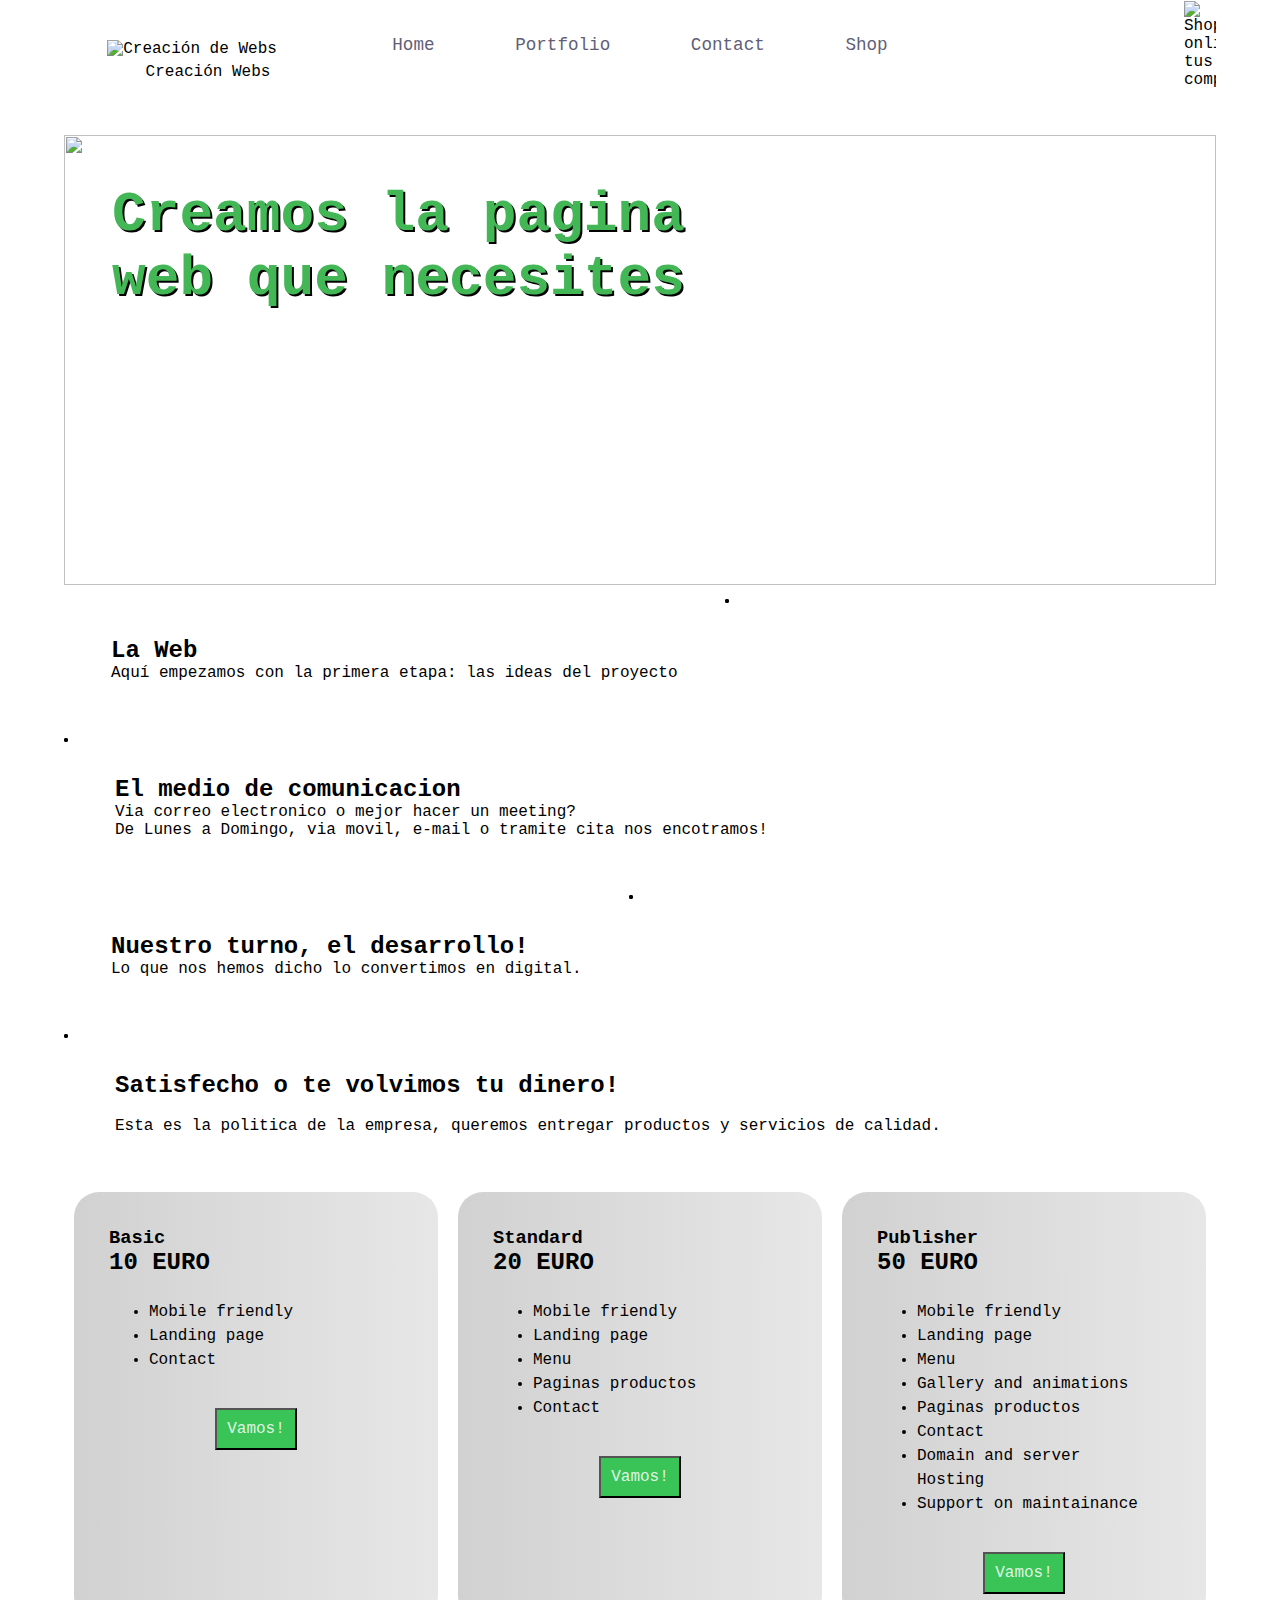
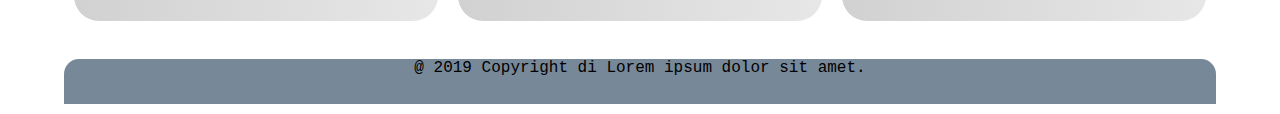
==== index.html @ f25e2d9d "con APP per menu mobile" ====
<!DOCTYPE html>
<html lang="en">
<head>
    <meta charset="UTF-8">
    <meta name="viewport" content="width=device-width, initial-scale=1.0">
    <meta http-equiv="X-UA-Compatible" content="ie=edge">
    <link rel="stylesheet" href="./newstyle.css">
    <link href="https://fonts.googleapis.com/css?family=Roboto+Mono&display=swap">
    <title>WebsCreate - Webs para empresas</title>
</head>
<body>
<header>
    <div class="logo-container">
        <img src="./img/personal/logo.svg" alt="Creación de Webs">
        <h4 class='logo'>Creación Webs</h4>
    </div>
    <nav>
        <ul class="nav-links">
            <li><a class="nav-link" href="#">Home</a></li>
            <li><a class="nav-link" href="#">Portfolio</a></li>
            <li><a class="nav-link" href="#">Contact</a></li>
            <li><a class="nav-link" href="#">Shop</a></li>
        </ul>
    </nav>

    <div class="cart">
        <p id="mobile-menu">|||</p>
        <img id='cart' style="width:2em" src="./img/personal/cart copia.svg" alt="Shop online, tus compras"></div>
</header>

<main>
    <section class="first-section">
        <div class="copertina">
            <div class="text">
                <h3>Creamos la pagina web que necesites</h3>
            </div>
            <img class="team" src="img/team.jpg" alt="">
        </div>
    </section>
    <section class="section">
        <div class="row">
            <div class="descr">
                <h2>La Web</h2>
                <p>Aquí empezamos con la primera etapa: las ideas del proyecto</p> 
            </div>
            <div class="img">
                <img src="./img/sketches.jpg" alt="">
            </div>
        </div>
    </section>
    <section class="section">
            <div class="row">
                <div class="img">
                    <img src="./img/meeting.jpg" alt="">
                </div>
                <div class="descr">
                    <h2>El medio de comunicacion</h2>
                    <p>Via correo electronico o mejor hacer un meeting?
                        <br>De Lunes a Domingo, via movil, e-mail o tramite cita nos encotramos!  
                    </p> 
                </div>
            </div>
    </section>
    <section class="section">
            <div class="row">
                <div class="descr">
                    <h2>Nuestro turno, el desarrollo!</h2>
                    <p>Lo que nos hemos dicho lo convertimos en digital.
                        <br>
                    </p> 
                </div>
                <div class="img img-right">
                        <img src="./img/code.jpg" class="img-right" alt="">
                    </div>
            </div>
    </section>
    <section class="section">
            <div class="row">
               
                <div class="img">
                        <img src="./img/stats.jpg" alt="">
                    </div>
                    <div class="descr">
                            <h2>Satisfecho o te volvimos tu dinero!</h2>
                            <p><br>Esta es la politica de la empresa, queremos entregar productos y servicios de calidad.
                                
                            </p> 
                        </div>
            </div>
    </section>
    <section class="prices">
        <div class="row">
            <div class="col">
                <div class="price-label">
                    <h3>Basic</h3>
                    <h2>10 EURO</h2>
                </div>    
                <div class="features">
                    <ul>
                        <li>Mobile friendly</li>
                        <li>Landing page</li>
                        <li>Contact</li>
                    </ul>
            </div>
                <div class="cta">
                    <button class="order-btn">Vamos!</button>
                </div>
            </div>
            <div class="col">
                    <div class="price-label">
                        <h3>Standard</h3>
                        <h2>20 EURO</h2>
                    </div>
                    <div class="features">
                        <ul>
                            <li>Mobile friendly</li>
                            <li>Landing page</li>
                            <li>Menu</li>
                            <li>Paginas productos</li>                   
                            <li>Contact</li>
                        </ul>
                    </div> 
                    <div class="cta">
                        <button class="order-btn">Vamos!</button>
                    </div>
            </div>
            <div class="col">
                    <div class="price-label">
                        <h3>Publisher</h3>
                        <h2>50 EURO</h2>
                    </div>
                    <div class="features">
                        <ul>
                            <li>Mobile friendly</li>
                            <li>Landing page</li>
                            <li>Menu</li>
                            <li>Gallery and animations</li>
                            <li>Paginas productos</li>                   
                            <li>Contact</li>
                            <li>Domain and server Hosting</li>
                            <li>Support on maintainance</li>
                        </ul>
                    </div>
                <div class="cta">
                    <button class="order-btn">Vamos!</button>
                </div>
            </div>

        </div>
    </section>

</main>

<footer>
    <div>@ 2019 Copyright di Lorem ipsum dolor sit amet.</div>   
</footer>

<script src="./app.js"></script>
</body>
</html>
---- newstyle.css ----
*{
    box-sizing: border-box;
    padding:0;
    margin:0;
    font-family: 'Roboto Mono', monospace;

}

footer{
    background: lightslategray;
    width:90vw;
    margin:auto;
    height:5vh;
    text-align: center;
    border-radius: 15px 15px 0 0;
}

header{
    display:flex;
    width:90%;
    height:10vh;
    margin:auto;
    align-items: center;
    margin-bottom: 5vh;
    
}

header img, .cart img{
    width:70%;
}

.logo-container, 
.nav-links,
.cart
{
    display:flex;
}

.logo-container{
    flex:1;
    flex-direction: column;
    margin-top:15px;
    align-items: center;
    margin-top:35px;

}
.logo{
    margin:5px;
    font-weight: 400;
}

nav {
    flex: 2;
}
.cart{
    flex:1;
    justify-content: flex-end;
}

.nav-links{
    list-style: none;
    justify-content: space-around;
}

.nav-link{
    text-decoration: none;
    color:#5f5f79;
    font-size:1.1em;
}

section{
    display: flex;
}

.copertina{
    margin:10px;
    margin:auto;
}

.copertina img{
    width:90vw;
    height: 50vh;
    object-fit: cover;
}

.text{
    position: absolute;
    margin:1em;
    text-shadow: 2px 2px black;
    color:rgb(67, 182, 86);
    font-size:3em;
    width:50%;
    overflow: hidden;
}

.team{
    object-fit: cover;
    object-position: 0 60%;
}

.section {
    width:90%;
    display: flex;
    margin:auto;
    justify-items: center;

}

.row{
    display:flex;
    flex:1;
    width:100%;
}

.descr {
margin:15px;
padding:2em;
}

.img img{
    width:30vw;
    border-radius: 20px; 
    border:2px dashed black; 
    margin:5%;  
    }

.img img:hover{
    animation: animfig 2s ease-in-out;
}

.prices{
    width:90%;
    margin:auto;

}

.col{
    display:flex;
    flex-direction: column;
    flex:1;
    background: linear-gradient(to right, rgb(209, 209, 209), rgb(231, 231, 231));
    border-radius: 25px;
    padding:35px;
    height:90%;
    margin:10px;
}

.prices ul {
 /* list-style: none; */
 font-weight: 500;
 line-height: 1.5em;
 padding:1.5em 1em 1em 2.5em;
 /* margin-bottom:1.5em; */
}


.order-btn{
    padding:10px;
    margin:20px;
    font-weight: 500;
    font-size: medium;
    background: rgb(58, 196, 88);
    color:#ffffffda;
}

.cta{
    align-self: center;
}

.order-btn:hover{
    cursor: pointer;
}

.hide {
    display:none!important;
}
 #mobile-menu{
     display: none;
 }

/* MOBILE FRIENDLY */
 @media screen and (max-width:700px){
    #mobile-menu {
        z-index: 2;
        display: block;
    }

    .rotated{
        transform: rotate(90deg);
        transition: transform 1s;
    }

    #cart{
        display:none;
    }

    .nav-links{
        flex-direction: column;
        display:block;
        color:black;
        background:white;
        border:1px solid grey;
        border-right:none;
        line-height: 2.5em;
        padding:10%;
        position:fixed;
        right:0;
        top:0;
        min-width:30vw;
    }


     */
    footer{
            position:fixed;
            bottom:0;
            width:100%;
            font-size:0.7em;
    }

    header{
        margin-top:10px;
    }

    .logo-container{
        margin:0;
    }

    .text{
         font-size:1.5em;
     }
     .logo{
         display:none;
     }
     .nav-links{
         font-size:0.8em;
         margin-top: 10px;
     }
    
    .row{
        flex-direction: column;
        align-items: center;

    }
    .col{
        min-width:70vw;
    }
    .col:last-child{
        margin-bottom:100px;
    }

    .img img{
         width:50vw;
         flex-direction: center;
    }

    .img:nth-child(1){
        order: 1;
    }

    
} /* END OF MOBILE FRIENDLY */

/* EFFECTS */

 @keyframes animfig {
     0%{
        transform: rotate(-3deg);
     }
     50%{
         transform: rotate(3deg);
     }
 }

 @keyframes menuRotation {
     
    
    
    
 }
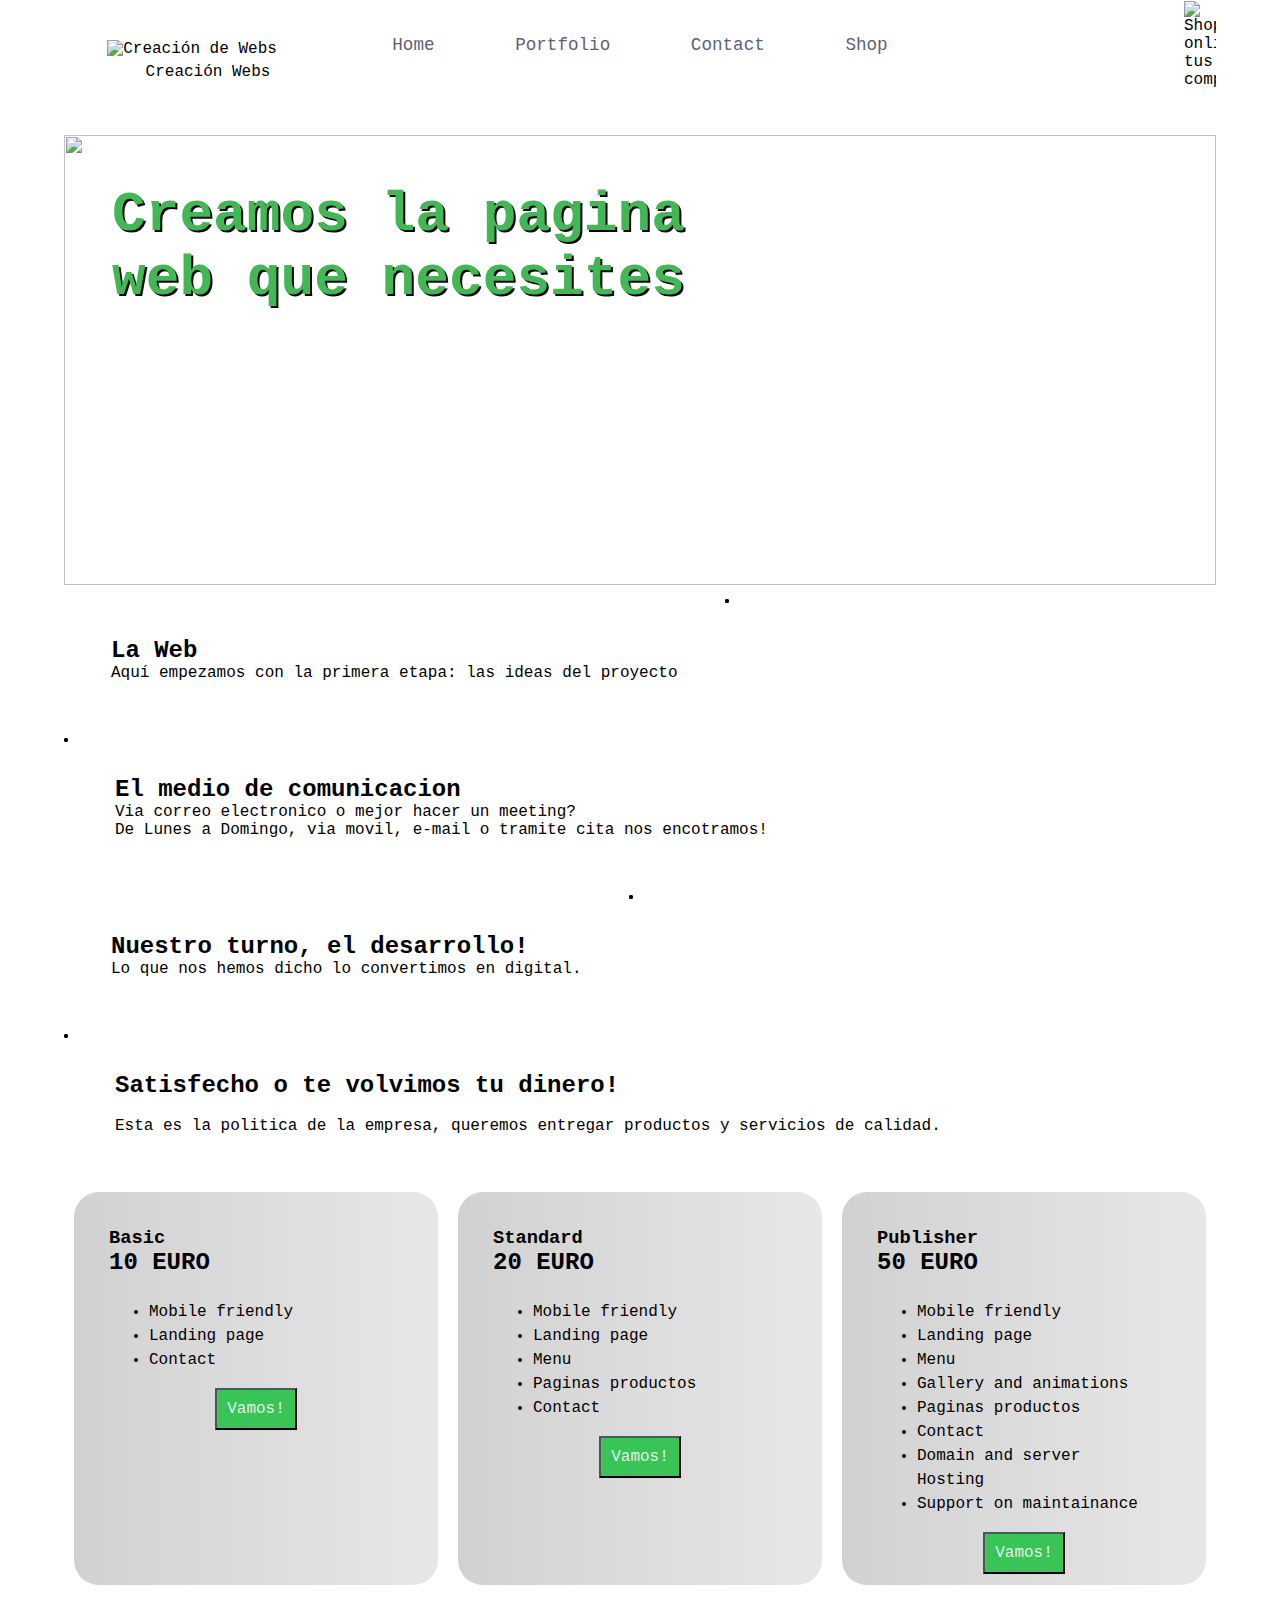
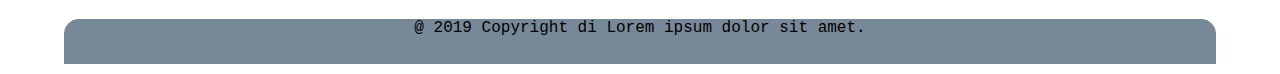
==== commit 7d59c310: "mobile friendly final" ====
--- a/index.html
+++ b/index.html
@@ -15,7 +15,7 @@
         <h4 class='logo'>Creación Webs</h4>
     </div>
     <nav>
-        <ul class="nav-links">
+        <ul id='menu' class="nav-links">
             <li><a class="nav-link" href="#">Home</a></li>
             <li><a class="nav-link" href="#">Portfolio</a></li>
             <li><a class="nav-link" href="#">Contact</a></li>
@@ -23,8 +23,16 @@
         </ul>
     </nav>
 
+            <ul id='menu-mobile' class="nav-links">
+                <li><a class="nav-link" href="#">Home</a></li>
+                <li><a class="nav-link" href="#">Portfolio</a></li>
+                <li><a class="nav-link" href="#">Contact</a></li>
+                <li><a class="nav-link" href="#">Shop</a></li>
+            </ul>
+     
+
     <div class="cart">
-        <p id="mobile-menu">|||</p>
+        <p id="mobile-icon">|||</p>
         <img id='cart' style="width:2em" src="./img/personal/cart copia.svg" alt="Shop online, tus compras"></div>
 </header>
 
--- a/newstyle.css
+++ b/newstyle.css
@@ -10,7 +10,7 @@
     background: lightslategray;
     width:90vw;
     margin:auto;
-    height:5vh;
+    min-height:5vh;
     text-align: center;
     border-radius: 15px 15px 0 0;
 }
@@ -36,6 +36,7 @@
     display:flex;
 }
 
+
 .logo-container{
     flex:1;
     flex-direction: column;
@@ -57,7 +58,7 @@
     justify-content: flex-end;
 }
 
-.nav-links{
+#menu{
     list-style: none;
     justify-content: space-around;
 }
@@ -156,7 +157,7 @@
 
 .order-btn{
     padding:10px;
-    margin:20px;
+    /* margin:20px; */
     font-weight: 500;
     font-size: medium;
     background: rgb(58, 196, 88);
@@ -173,16 +174,32 @@
 
 .hide {
     display:none!important;
-}
- #mobile-menu{
+    
+}
+ #mobile-icon{
      display: none;
  }
 
+/* RESET NAVBAR FOR DESKTOP */
+@media (min-width:700px){
+    #menu-mobile{
+        display:none!important;
+    }
+}
 /* MOBILE FRIENDLY */
  @media screen and (max-width:700px){
-    #mobile-menu {
-        z-index: 2;
+  
+    #mobile-icon {
+        z-index: 3;
         display: block;
+        position:fixed;
+        top:15px;
+        background: white;
+        padding:10px 5px;
+        border-radius: 5px;
+        border:1px solid black;
+        cursor:pointer;
+    
     }
 
     .rotated{
@@ -193,24 +210,31 @@
     #cart{
         display:none;
     }
-
-    .nav-links{
+    #menu {
+        display: none;
+    }
+    #menu-mobile{
         flex-direction: column;
         display:block;
-        color:black;
-        background:white;
+        background:rgba(234, 234, 234, 0.9);
         border:1px solid grey;
         border-right:none;
         line-height: 2.5em;
-        padding:10%;
+        padding:15% 10% 10% 10%;
         position:fixed;
         right:0;
-        top:0;
+        top:-5px;
         min-width:30vw;
-    }
-
-
-     */
+        z-index: 3;
+        font-weight: 800;
+        margin-top: 10px;
+        list-style: none;
+    }
+    #menu-mobile a:hover{
+        text-decoration-line: underline;
+        
+
+    }
     footer{
             position:fixed;
             bottom:0;
@@ -229,14 +253,11 @@
     .text{
          font-size:1.5em;
      }
+
      .logo{
          display:none;
      }
-     .nav-links{
-         font-size:0.8em;
-         margin-top: 10px;
-     }
-    
+   
     .row{
         flex-direction: column;
         align-items: center;
@@ -247,6 +268,7 @@
     }
     .col:last-child{
         margin-bottom:100px;
+        
     }
 
     .img img{
@@ -270,11 +292,4 @@
      50%{
          transform: rotate(3deg);
      }
- }
-
- @keyframes menuRotation {
-     
-    
-    
-    
  }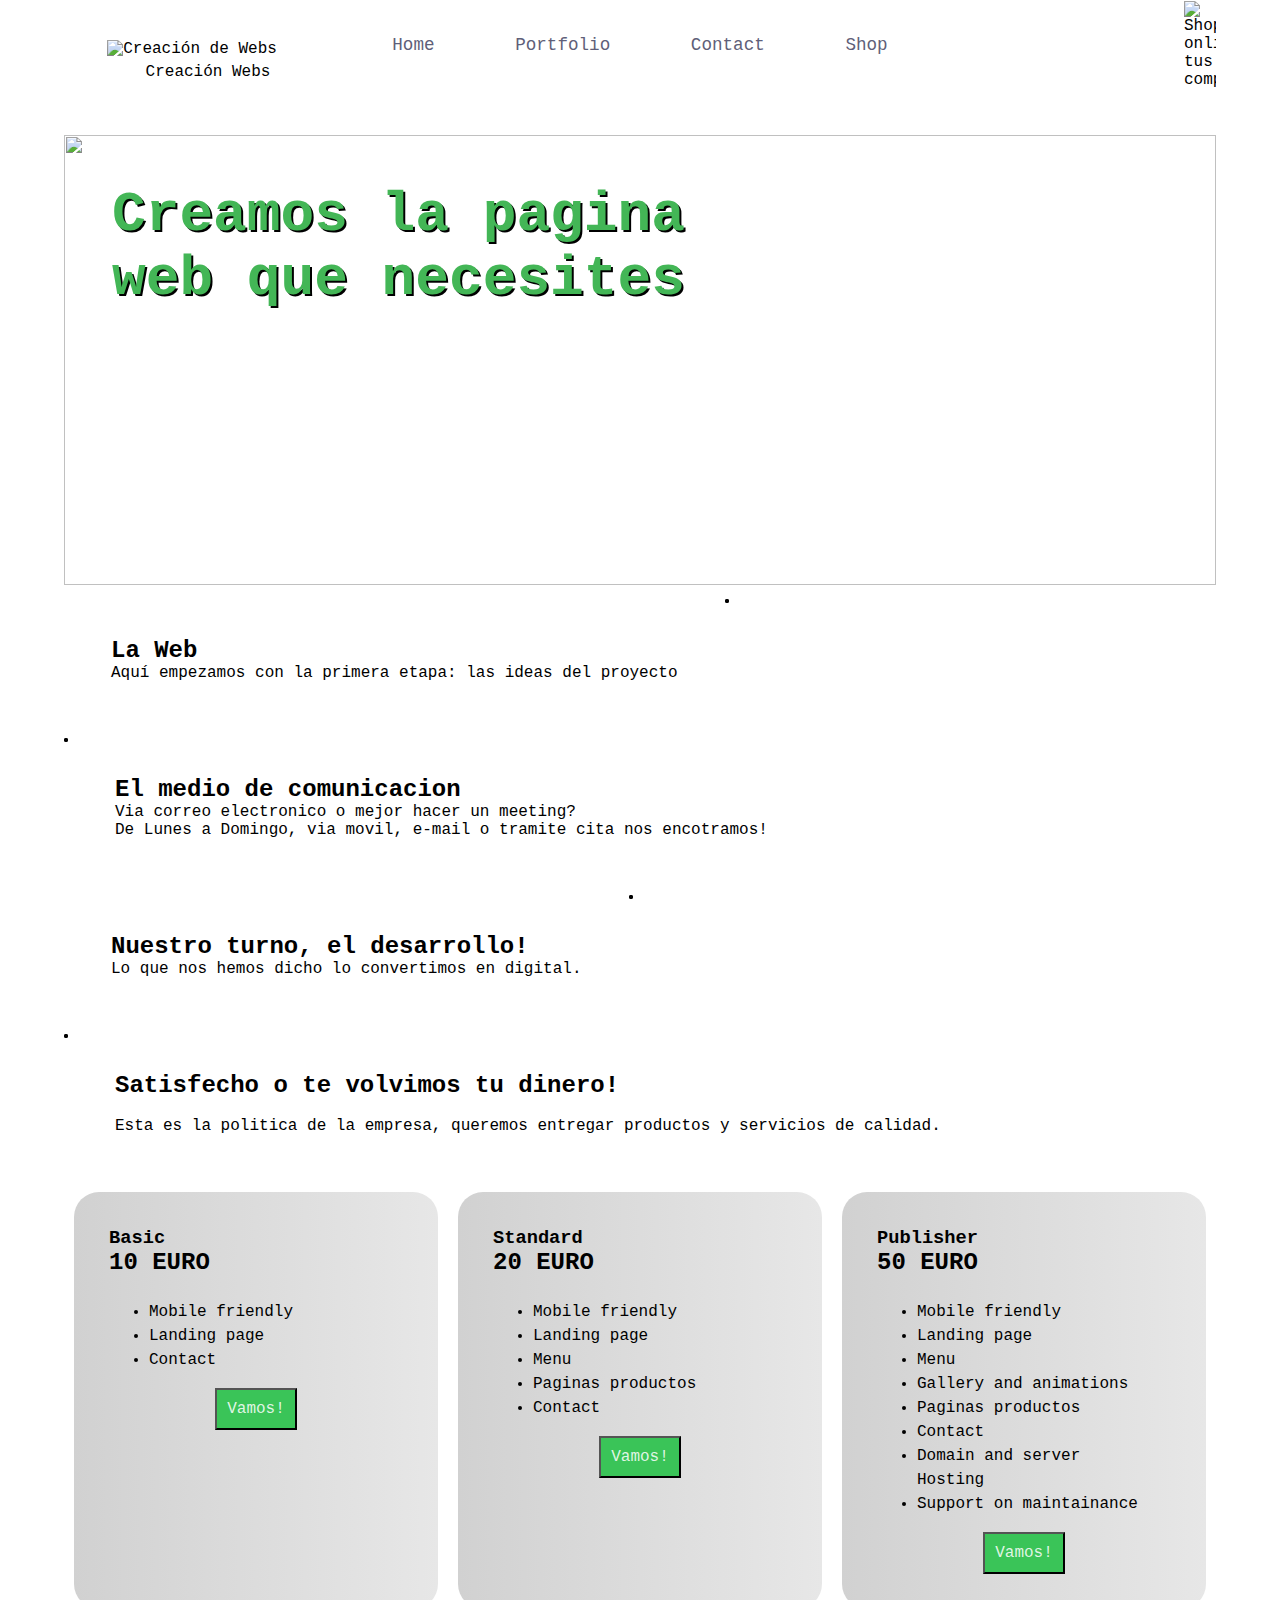
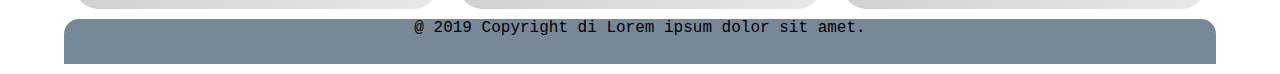
==== commit e69ea1e7: "min-height last col" ====
--- a/index.html
+++ b/index.html
@@ -23,7 +23,7 @@
         </ul>
     </nav>
 
-            <ul id='menu-mobile' class="nav-links">
+            <ul id='menu-mobile' class="nav-links hide">
                 <li><a class="nav-link" href="#">Home</a></li>
                 <li><a class="nav-link" href="#">Portfolio</a></li>
                 <li><a class="nav-link" href="#">Contact</a></li>
--- a/newstyle.css
+++ b/newstyle.css
@@ -142,7 +142,7 @@
     background: linear-gradient(to right, rgb(209, 209, 209), rgb(231, 231, 231));
     border-radius: 25px;
     padding:35px;
-    height:90%;
+    min-height:90%;
     margin:10px;
 }
 
@@ -189,7 +189,7 @@
 /* MOBILE FRIENDLY */
  @media screen and (max-width:700px){
   
-    #mobile-icon {
+    #mobile-icon{
         z-index: 3;
         display: block;
         position:fixed;
@@ -265,6 +265,7 @@
     }
     .col{
         min-width:70vw;
+
     }
     .col:last-child{
         margin-bottom:100px;
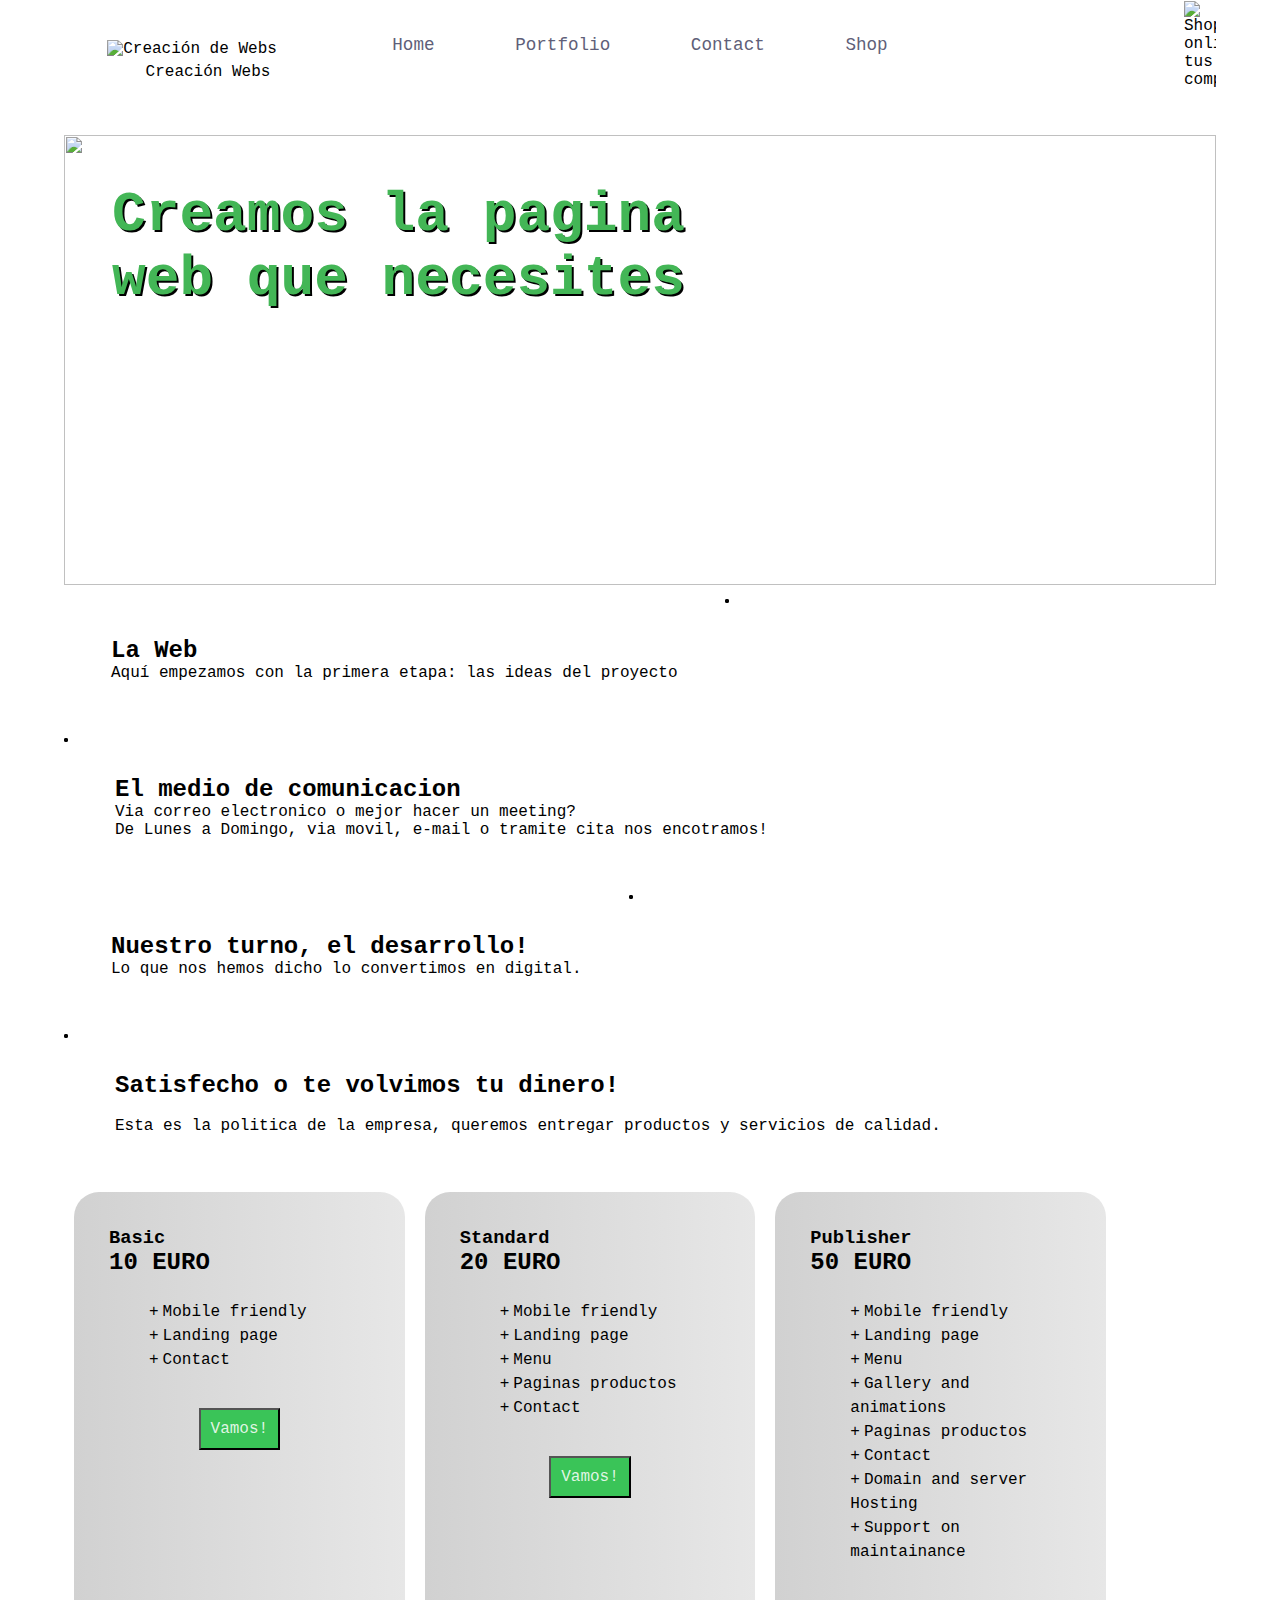
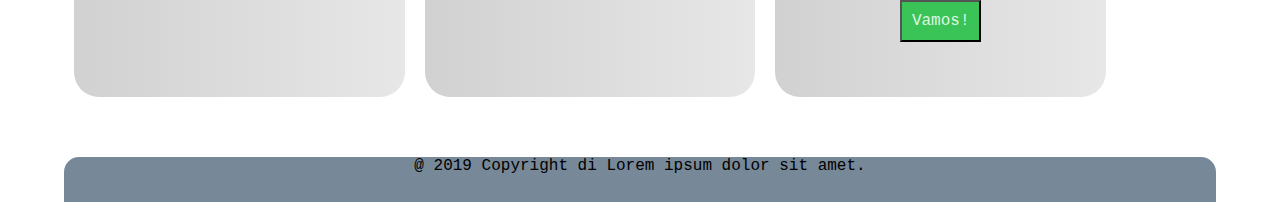
==== commit 26c92e1b: "favicon" ====
--- a/index.html
+++ b/index.html
@@ -7,6 +7,8 @@
     <link rel="stylesheet" href="./newstyle.css">
     <link href="https://fonts.googleapis.com/css?family=Roboto+Mono&display=swap">
     <title>WebsCreate - Webs para empresas</title>
+    <link rel="icon" href="./img/favicon.ico" sizes="16x16">
+
 </head>
 <body>
 <header>
@@ -23,7 +25,7 @@
         </ul>
     </nav>
 
-            <ul id='menu-mobile' class="nav-links hide">
+            <ul id='menu-mobile' class="nav-links">
                 <li><a class="nav-link" href="#">Home</a></li>
                 <li><a class="nav-link" href="#">Portfolio</a></li>
                 <li><a class="nav-link" href="#">Contact</a></li>
@@ -144,7 +146,7 @@
                             <li>Menu</li>
                             <li>Gallery and animations</li>
                             <li>Paginas productos</li>                   
-                            <li>Contact</li>
+                            <li>Contact</li>     
                             <li>Domain and server Hosting</li>
                             <li>Support on maintainance</li>
                         </ul>
@@ -153,10 +155,12 @@
                     <button class="order-btn">Vamos!</button>
                 </div>
             </div>
-
+            <div class="clearer"></div>
         </div>
+        
     </section>
-
+    <div class="clearer"></div>
+   
 </main>
 
 <footer>
--- a/newstyle.css
+++ b/newstyle.css
@@ -36,6 +36,10 @@
     display:flex;
 }
 
+.clearer{
+    background:transparent;
+    margin:50px;
+}
 
 .logo-container{
     flex:1;
@@ -142,22 +146,25 @@
     background: linear-gradient(to right, rgb(209, 209, 209), rgb(231, 231, 231));
     border-radius: 25px;
     padding:35px;
-    min-height:90%;
     margin:10px;
 }
 
 .prices ul {
- /* list-style: none; */
+  list-style: none;
  font-weight: 500;
  line-height: 1.5em;
  padding:1.5em 1em 1em 2.5em;
  /* margin-bottom:1.5em; */
 }
 
+.prices li:before {
+    content: "+";
+    margin-right: 4px;
+}
 
 .order-btn{
     padding:10px;
-    /* margin:20px; */
+     margin:20px;
     font-weight: 500;
     font-size: medium;
     background: rgb(58, 196, 88);
@@ -254,7 +261,7 @@
          font-size:1.5em;
      }
 
-     .logo{
+    .logo{
          display:none;
      }
    
@@ -264,12 +271,12 @@
 
     }
     .col{
-        min-width:70vw;
-
+     min-width:90vw; 
+        
     }
     .col:last-child{
         margin-bottom:100px;
-        
+
     }
 
     .img img{
@@ -283,6 +290,11 @@
 
     
 } /* END OF MOBILE FRIENDLY */
+
+/* @media (max-width:568px){
+    
+} */
+
 
 /* EFFECTS */
 
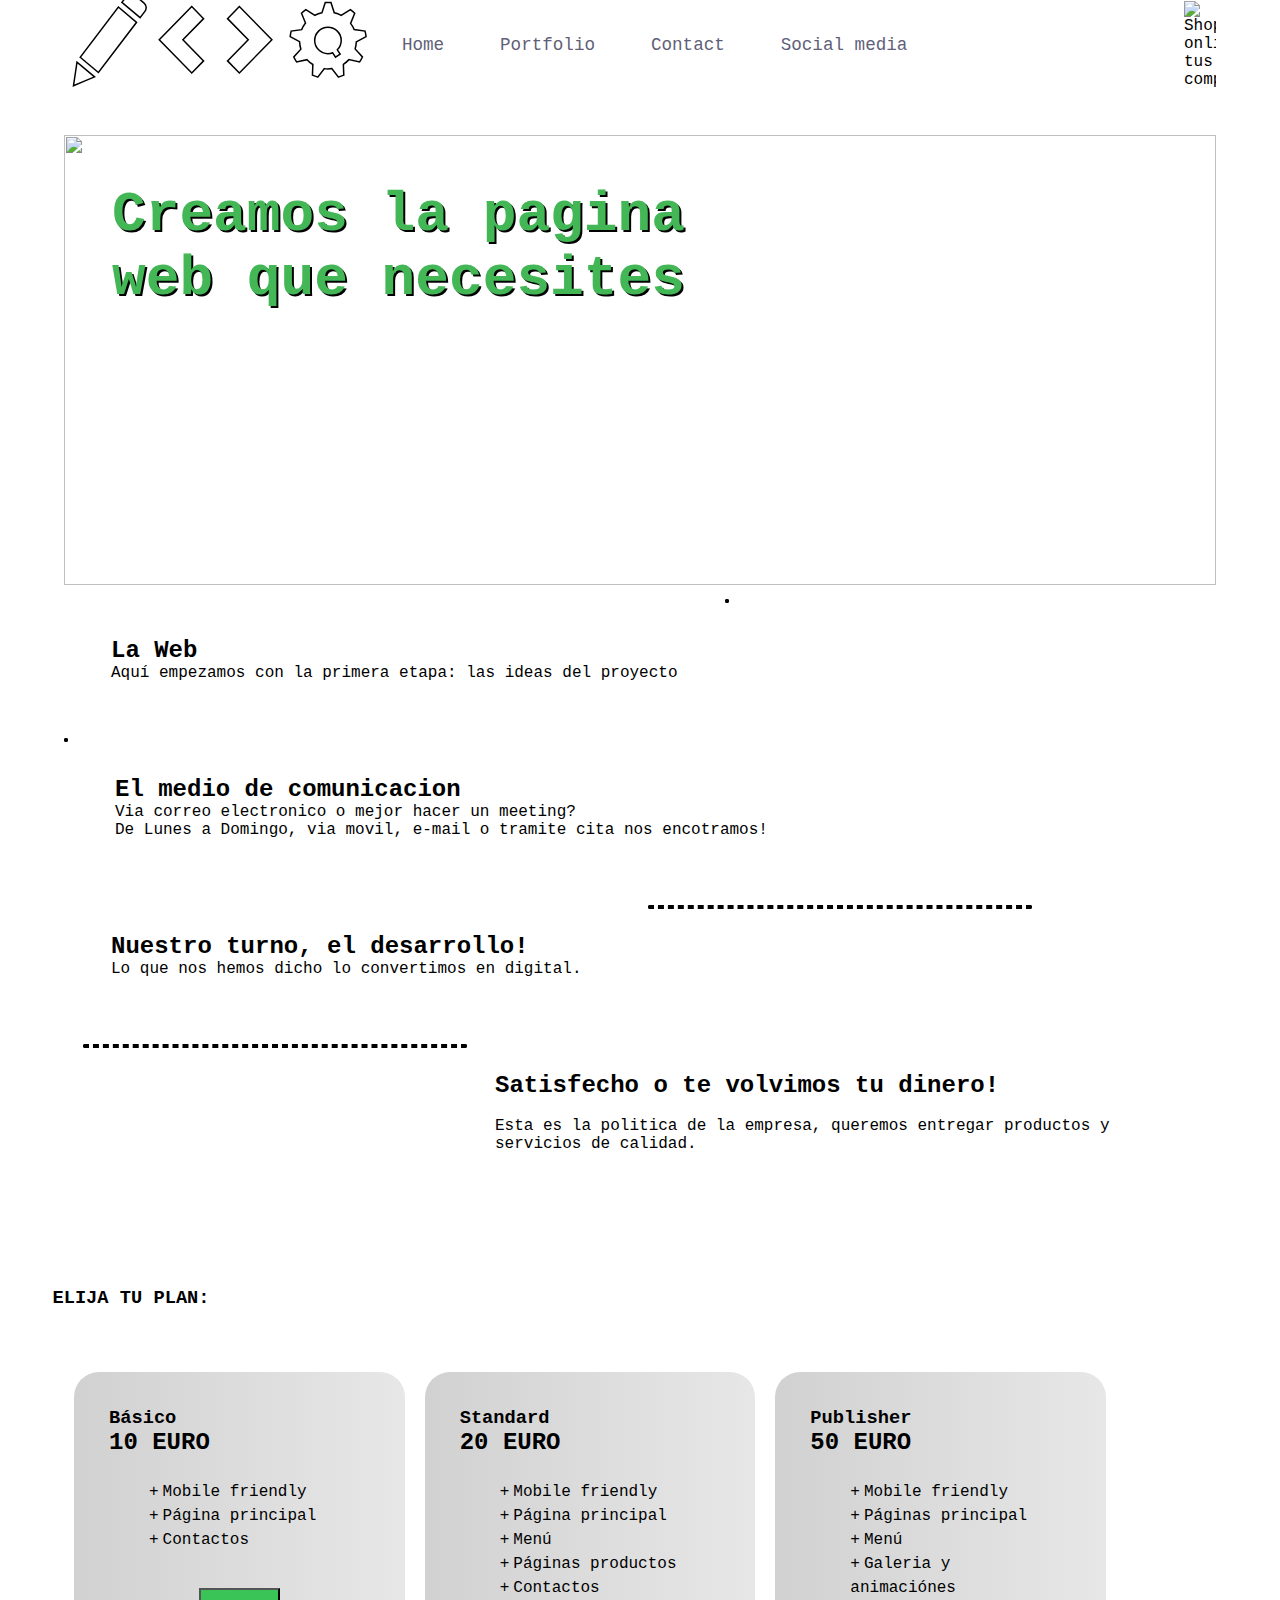
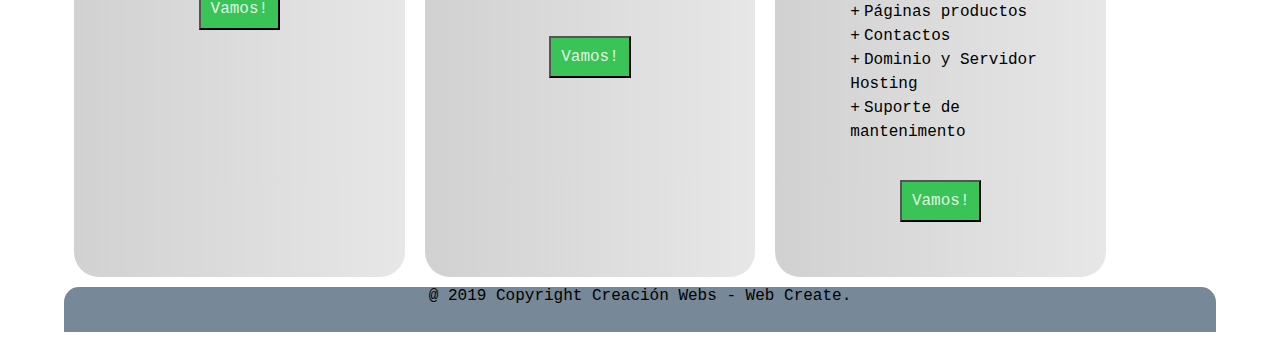
==== commit 36f5e27d: "Update index.html" ====
--- a/index.html
+++ b/index.html
@@ -8,165 +8,198 @@
     <link href="https://fonts.googleapis.com/css?family=Roboto+Mono&display=swap">
     <title>WebsCreate - Webs para empresas</title>
     <link rel="icon" href="./img/favicon.ico" sizes="16x16">
-
 </head>
-<body>
-<header>
-    <div class="logo-container">
-        <img src="./img/personal/logo.svg" alt="Creación de Webs">
-        <h4 class='logo'>Creación Webs</h4>
-    </div>
-    <nav>
-        <ul id='menu' class="nav-links">
-            <li><a class="nav-link" href="#">Home</a></li>
-            <li><a class="nav-link" href="#">Portfolio</a></li>
-            <li><a class="nav-link" href="#">Contact</a></li>
-            <li><a class="nav-link" href="#">Shop</a></li>
-        </ul>
-    </nav>
-
-            <ul id='menu-mobile' class="nav-links">
+<body> 
+    <header>
+        <div class="logo-container">
+            <!--  LOGO EDITABLE SVG-->
+            <svg class="logo" height="100%" xmlns="http://www.w3.org/2000/svg">
+                <!-- Created with Method Draw - http://github.com/duopixel/Method-Draw/ -->
+               
+                <!-- <g>
+                 <title>background</title>
+                 <rect fill="#fff" id="canvas_background" height="102" width="302" y="-1" x="-1"/>
+                 <g display="none" id="canvasGrid">
+                  <rect fill="url(#gridpattern)" stroke-width="0" y="0" x="0" height="100%" width="100%" id="svg_1"/>
+                 </g>
+                </g> -->
+                <g>
+                 <g stroke="null" id="newLogo">
+                  <path stroke="#000" id="svg_15" d="m122.762209,18.55122l-32.523856,33.207038l32.526875,33.200859l11.830767,-12.074742l-20.701863,-21.126121l20.697561,-21.126139l-11.829484,-12.080899l0,0.000004zm47.60118,0l-11.822198,12.077836l20.697635,21.126112l-20.697635,21.123538l11.822198,12.07468l32.531212,-33.2039l-32.531212,-33.198266z" stroke-opacity="null" stroke-width="1.5" fill="#ffffff"/>
+                  <path stroke="#000" id="svg_16" d="m287.328644,53.807417l9.734653,-5.140449c-0.191365,-1.904593 -0.561206,-3.752166 -1.023877,-5.56842l-10.813808,-1.495071c-0.935972,-2.251136 -2.171957,-4.339002 -3.624831,-6.255564l4.122078,-10.121806c-1.355414,-1.319776 -2.819209,-2.523029 -4.359874,-3.630202l-9.182326,5.755403c-2.153266,-1.130559 -4.473202,-1.989233 -6.908581,-2.540716l-3.318349,-10.263958c-0.941116,-0.070954 -1.88196,-0.145918 -2.841717,-0.145918s-1.897941,0.073232 -2.841886,0.145918l-3.285475,10.173042c-2.500662,0.53381 -4.871823,1.402458 -7.080437,2.546972l-9.039327,-5.670741c-1.538716,1.107173 -3.002449,2.310429 -4.357756,3.630202l4.00864,9.842223c-1.562373,1.999216 -2.870433,4.205065 -3.852903,6.582445l-10.472426,1.446046c-0.460718,1.813703 -0.832494,3.659317 -1.02189,5.568193l9.399259,4.96511c0.106488,2.613655 0.540504,5.146713 1.309051,7.532067l-7.090295,7.827275c0.824789,1.707995 1.743058,3.364386 2.805346,4.918398l10.438861,-2.237458c1.71153,1.859275 3.661529,3.488302 5.812959,4.835451l-0.395672,10.663568c1.714409,0.771994 3.495707,1.418092 5.33139,1.934529l6.60407,-8.475408c1.171766,0.149357 2.358336,0.249953 3.568595,0.249953c1.311091,0 2.593267,-0.118257 3.854797,-0.291306l6.638459,8.522426c1.838566,-0.515841 3.61715,-1.161903 5.331384,-1.933941l-0.403307,-10.855072c2.050595,-1.325453 3.91002,-2.911169 5.549312,-4.701494l10.710341,2.29449c1.062294,-1.553774 1.980688,-3.208402 2.80518,-4.917825l-7.319943,-8.08355c0.703165,-2.259402 1.095955,-4.644518 1.210308,-7.104809l-0.000003,0l0.000002,-0.000002zm-16.179715,12.347806l-4.615368,2.999831l-2.838759,-4.354632c-1.476765,0.567127 -3.066671,0.911974 -4.742689,0.911974c-7.319911,0 -13.252017,-5.925024 -13.252017,-13.232189c0,-7.307462 5.932106,-13.230193 13.252017,-13.230193c7.317999,0 13.252273,5.922731 13.252273,13.230193c0,3.651607 -1.481614,6.952622 -3.876536,9.347688l2.821079,4.327329l-0.000001,0z" stroke-opacity="null" stroke-width="1.5" fill="#ffffff"/>
+                  <path stroke="#000" id="svg_17" d="m75.083083,15.067689l-9.510883,-7.989915c-2.399818,-2.014192 -5.913117,-1.57461 -7.859137,0.979079l-4.826897,6.349703l18.195784,15.275685l4.829736,-6.346179c1.940185,-2.557655 1.572722,-6.257892 -0.828603,-8.268373l0,0l-0.000001,0zm-63.888133,54.198663l18.196872,15.275673l38.185913,-50.240952l-18.205852,-15.280141l-38.176935,50.245418l0.000003,0.000004l-0.000001,-0.000001zm-4.886442,16.229643l-1.825006,12.201123l10.920103,-4.567083l10.146809,-4.234699l-17.554202,-14.744888l-1.687701,11.345551l0,0l-0.000003,-0.000004l0,0.000001z" stroke-opacity="null" stroke-width="1.5" fill="#ffffff"/>
+                 </g>
+                </g>
+            </svg>
+            
+            <!-- <svg viewBox="40 20 250 90" height="4em" xmlns="http://www.w3.org/2000/svg">
+                <g id="newLogo">
+               <title>Layer 1</title>
+               <path id="svg_15" d="m256.139931,134.785385l-54.852989,56.005207l54.85808,55.994785l19.953136,-20.364611l-34.91465,-35.630181l34.907395,-35.630211l-19.950972,-20.374996l0,0.000007zm80.281594,0l-19.938684,20.36983l34.907519,35.630166l-34.907519,35.625824l19.938684,20.364506l54.865394,-55.999914l-54.865394,-55.990412z" stroke-opacity="null" stroke-width="1.5" stroke="#000"/>
+               <path id="svg_16" d="m533.688841,194.246593l16.417942,-8.669605c-0.322746,-3.212184 -0.9465,-6.328201 -1.726816,-9.391398l-18.237987,-2.521506c-1.57856,-3.796645 -3.663106,-7.317927 -6.113446,-10.550299l6.952076,-17.070894c-2.285969,-2.225863 -4.754726,-4.255206 -7.35313,-6.122503l-15.486418,9.706753c-3.631582,-1.90674 -7.544262,-3.354934 -11.651642,-4.285035l-5.59655,-17.310641c-1.587235,-0.119667 -3.174013,-0.246097 -4.792688,-0.246097s-3.200965,0.12351 -4.792973,0.246097l-5.541106,17.157307c-4.217482,0.900296 -8.216555,2.365311 -11.941484,4.295586l-15.245243,-9.563968c-2.595116,1.867298 -5.063769,3.896645 -7.349557,6.122503l6.760757,16.599364c-2.635015,3.37177 -4.841118,7.092037 -6.498099,11.101598l-17.662231,2.438823c-0.777023,3.058894 -1.40404,6.171608 -1.723464,9.391015l15.852286,8.373888c0.179597,4.40805 0.911585,8.68017 2.207775,12.70318l-11.958111,13.201061c1.391045,2.880612 2.939748,5.674193 4.731346,8.295106l17.605622,-3.773577c2.886575,3.135753 6.175338,5.883183 9.803824,8.155212l-0.667319,17.984601c2.89143,1.302004 5.895671,2.391677 8.991636,3.262673l11.138069,-14.294168c1.976238,0.251897 3.977442,0.421557 6.0186,0.421557c2.211215,0 4.373665,-0.199446 6.501294,-0.491301l11.196068,14.373466c3.100826,-0.86999 6.100491,-1.959604 8.991626,-3.261681l-0.680196,-18.307581c3.458423,-2.235437 6.59443,-4.909822 9.359171,-7.929288l18.063486,3.869764c1.791608,-2.620511 3.340522,-5.411118 4.731066,-8.294139l-12.345423,-13.633281c1.18592,-3.810586 1.848379,-7.833194 2.041241,-11.982589l-0.000005,0zm-27.287839,20.825147l-7.784031,5.059353l-4.787699,-7.344288c-2.490632,0.956486 -5.172082,1.538086 -7.998764,1.538086c-12.345369,0 -22.35014,-9.992827 -22.35014,-22.316699c0,-12.324373 10.004771,-22.313333 22.35014,-22.313333c12.342144,0 22.350572,9.98896 22.350572,22.313333c0,6.158604 -2.49881,11.725918 -6.537958,15.765308l4.757881,7.29824z" stroke-opacity="null" stroke-width="1.5" stroke="#000"/>
+               <path transform="rotate(6.475278854370117 119.12002563476531,192.32833862304682) " id="svg_17" d="m168.213818,122.931008l-17.457893,-11.580432c-4.404682,-2.918913 -10.208615,-1.51404 -12.98402,3.135532l-6.881142,11.558824l33.397688,22.137969l6.88657,-11.553459c2.764872,-4.655108 1.4453,-10.786025 -2.961202,-13.698434l0,0zm-96.754356,102.976909l33.399508,22.137741l54.435661,-91.456081l-33.415407,-22.143521l-54.419767,91.461856l0.000006,0.000006zm-5.101768,28.126825l-0.737675,20.7936l17.431112,-9.730457l16.198455,-9.026372l-32.221575,-21.370495l-0.670311,19.333729l0,0l-0.000006,-0.000006z" stroke-opacity="null" stroke-width="1.5" stroke="#000"/>
+              </g>
+             </svg> -->
+            <!-- <img src="./img/personal/logo.svg" alt="Creación de Webs"> -->
+        </div>
+        <nav>
+            <ul id='menu' class="nav-links">
                 <li><a class="nav-link" href="#">Home</a></li>
                 <li><a class="nav-link" href="#">Portfolio</a></li>
                 <li><a class="nav-link" href="#">Contact</a></li>
-                <li><a class="nav-link" href="#">Shop</a></li>
+                <li><a class="nav-link" href="#">Social media</a></li>
             </ul>
-     
-
-    <div class="cart">
-        <p id="mobile-icon">|||</p>
-        <img id='cart' style="width:2em" src="./img/personal/cart copia.svg" alt="Shop online, tus compras"></div>
-</header>
-
-<main>
-    <section class="first-section">
-        <div class="copertina">
-            <div class="text">
-                <h3>Creamos la pagina web que necesites</h3>
+        </nav>
+
+                <ul id='menu-mobile' class="nav-links">
+                    <li><a class="nav-link" href="#">Home</a></li>
+                    <li><a class="nav-link" href="#">Portfolio</a></li>
+                    <li><a class="nav-link" href="#">Contact</a></li>
+                </ul>
+        
+
+        <div class="cart">
+            <p id="mobile-icon">|||</p>
+            <img id='cart' style="width:2em" src="./img/personal/cart copia.svg" alt="Shop online, tus compras"></div>
+    </header>
+
+    <main>
+        <section class="first-section">
+            <div class="copertina">
+                <div class="text">
+                    <h3>Creamos la pagina web que necesites</h3>
+                </div>
+                <img class="lozad" class="team" src="img/team.jpg" alt="">
             </div>
-            <img class="team" src="img/team.jpg" alt="">
-        </div>
-    </section>
-    <section class="section">
-        <div class="row">
-            <div class="descr">
-                <h2>La Web</h2>
-                <p>Aquí empezamos con la primera etapa: las ideas del proyecto</p> 
-            </div>
-            <div class="img">
-                <img src="./img/sketches.jpg" alt="">
-            </div>
-        </div>
-    </section>
-    <section class="section">
-            <div class="row">
-                <div class="img">
-                    <img src="./img/meeting.jpg" alt="">
-                </div>
-                <div class="descr">
-                    <h2>El medio de comunicacion</h2>
-                    <p>Via correo electronico o mejor hacer un meeting?
-                        <br>De Lunes a Domingo, via movil, e-mail o tramite cita nos encotramos!  
-                    </p> 
-                </div>
-            </div>
-    </section>
-    <section class="section">
+        </section>
+        <section class="section">
             <div class="row">
                 <div class="descr">
-                    <h2>Nuestro turno, el desarrollo!</h2>
-                    <p>Lo que nos hemos dicho lo convertimos en digital.
-                        <br>
-                    </p> 
-                </div>
-                <div class="img img-right">
-                        <img src="./img/code.jpg" class="img-right" alt="">
-                    </div>
+                    <h2>La Web</h2>
+                    <p>Aquí empezamos con la primera etapa: las ideas del proyecto</p> 
+                </div>
+                <div class="img">
+                    <img class="lozad" data-src="./img/sketches.jpg" alt="">
+                </div>
             </div>
-    </section>
-    <section class="section">
+        </section>
+        <section class="section">
+                <div class="row">
+                    <div class="img">
+                        <img class="lozad" data-src="./img/meeting.jpg" alt="">
+                    </div>
+                    <div class="descr">
+                        <h2>El medio de comunicacion</h2>
+                        <p>Via correo electronico o mejor hacer un meeting?
+                            <br>De Lunes a Domingo, via movil, e-mail o tramite cita nos encotramos!  
+                        </p> 
+                    </div>
+                </div>
+        </section>
+        <section class="section">
+                <div class="row">
+                    <div class="descr">
+                        <h2>Nuestro turno, el desarrollo!</h2>
+                        <p>Lo que nos hemos dicho lo convertimos en digital.
+                            <br>
+                        </p> 
+                    </div>
+                    <div class="img img-right">
+                            <img class="lozad" data-src="./img/code.jpg" class="img-right" alt="">
+                        </div>
+                </div>
+        </section>
+        <section class="section">
+                <div class="row">
+                
+                    <div class="img">
+                            <img class="lozad" data-src="./img/stats.jpg" alt="">
+                        </div>
+                        <div class="descr">
+                                <h2>Satisfecho o te volvimos tu dinero!</h2>
+                                <p><br>Esta es la politica de la empresa, queremos entregar productos y servicios de calidad.
+                                    
+                                </p> 
+                            </div>
+                </div>
+               
+        </section>
+        <div class="clearer"></div>
+        <h3 class="descr">ELIJA TU PLAN:</h4>
+        <section class="prices">
             <div class="row">
-               
-                <div class="img">
-                        <img src="./img/stats.jpg" alt="">
-                    </div>
-                    <div class="descr">
-                            <h2>Satisfecho o te volvimos tu dinero!</h2>
-                            <p><br>Esta es la politica de la empresa, queremos entregar productos y servicios de calidad.
-                                
-                            </p> 
-                        </div>
-            </div>
-    </section>
-    <section class="prices">
-        <div class="row">
-            <div class="col">
-                <div class="price-label">
-                    <h3>Basic</h3>
-                    <h2>10 EURO</h2>
-                </div>    
-                <div class="features">
-                    <ul>
-                        <li>Mobile friendly</li>
-                        <li>Landing page</li>
-                        <li>Contact</li>
-                    </ul>
-            </div>
-                <div class="cta">
-                    <button class="order-btn">Vamos!</button>
-                </div>
-            </div>
-            <div class="col">
+                <div class="col">
                     <div class="price-label">
-                        <h3>Standard</h3>
-                        <h2>20 EURO</h2>
-                    </div>
+                        <h3>Básico</h3>
+                        <h2>10 EURO</h2>
+                    </div>    
                     <div class="features">
                         <ul>
                             <li>Mobile friendly</li>
-                            <li>Landing page</li>
-                            <li>Menu</li>
-                            <li>Paginas productos</li>                   
-                            <li>Contact</li>
+                            <li>Página principal</li>
+                            <li>Contactos</li>
                         </ul>
-                    </div> 
+                </div>
                     <div class="cta">
                         <button class="order-btn">Vamos!</button>
                     </div>
-            </div>
-            <div class="col">
-                    <div class="price-label">
-                        <h3>Publisher</h3>
-                        <h2>50 EURO</h2>
-                    </div>
-                    <div class="features">
-                        <ul>
-                            <li>Mobile friendly</li>
-                            <li>Landing page</li>
-                            <li>Menu</li>
-                            <li>Gallery and animations</li>
-                            <li>Paginas productos</li>                   
-                            <li>Contact</li>     
-                            <li>Domain and server Hosting</li>
-                            <li>Support on maintainance</li>
-                        </ul>
-                    </div>
-                <div class="cta">
-                    <button class="order-btn">Vamos!</button>
+                </div>
+                <div class="col">
+                        <div class="price-label">
+                            <h3>Standard</h3>
+                            <h2>20 EURO</h2>
+                        </div>
+                        <div class="features">
+                            <ul>
+                                <li>Mobile friendly</li>
+                                <li>Página principal</li>
+                                <li>Menú</li>
+                                <li>Páginas productos</li>                   
+                                <li>Contactos</li>
+                            </ul>
+                        </div> 
+                        <div class="cta">
+                            <button class="order-btn">Vamos!</button>
+                        </div>
+                </div>
+                <div class="col">
+                        <div class="price-label">
+                            <h3>Publisher</h3>
+                            <h2>50 EURO</h2>
+                        </div>
+                        <div class="features">
+                            <ul>
+                                <li>Mobile friendly</li>
+                                <li>Páginas principal</li>
+                                <li>Menú</li>
+                                <li>Galeria y animaciónes</li>
+                                <li>Páginas productos</li>                   
+                                <li>Contactos</li>     
+                                <li>Dominio y Servidor Hosting</li>
+                                <li>Suporte de mantenimento</li>
+                            </ul>
+                        </div>
+                    <div class="cta">
+                        <button class="order-btn">Vamos!</button>
+                    </div>
                 </div>
             </div>
             <div class="clearer"></div>
-        </div>
-        
-    </section>
-    <div class="clearer"></div>
-   
-</main>
-
-<footer>
-    <div>@ 2019 Copyright di Lorem ipsum dolor sit amet.</div>   
-</footer>
-
-<script src="./app.js"></script>
+
+        </section>
+
+    </main>
+
+    <footer>
+        <div>@ 2019 Copyright Creación Webs - Web Create.</div>   
+    </footer>                               
+
+    <script src="./app.js"></script>
+    <script type="text/javascript" src="./js/lozad.min.js"></script>
+    <script>
+            const el = document.querySelectorAll('img');
+            const observer = lozad(el); // passing a `NodeList` (e.g. `document.querySelectorAll()`) is also valid
+            observer.observe();
+    </script>
 </body>
 </html>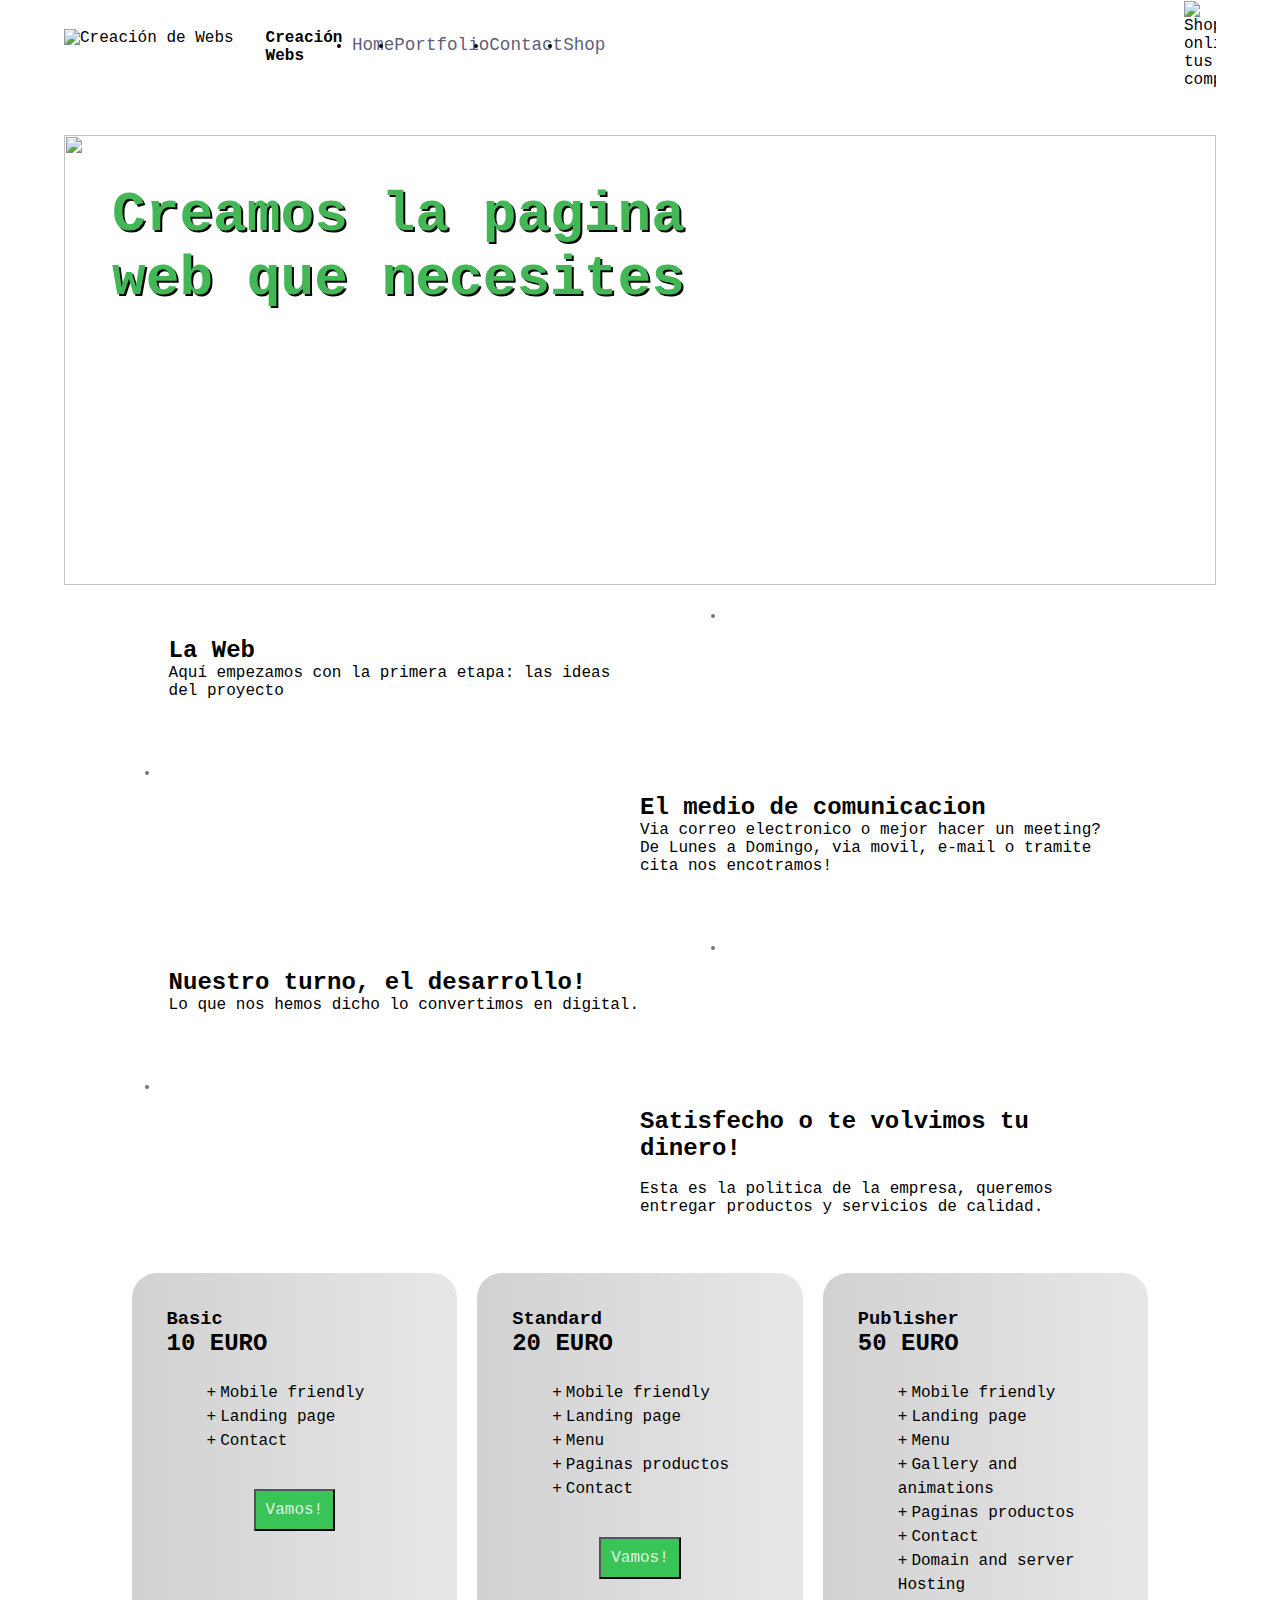
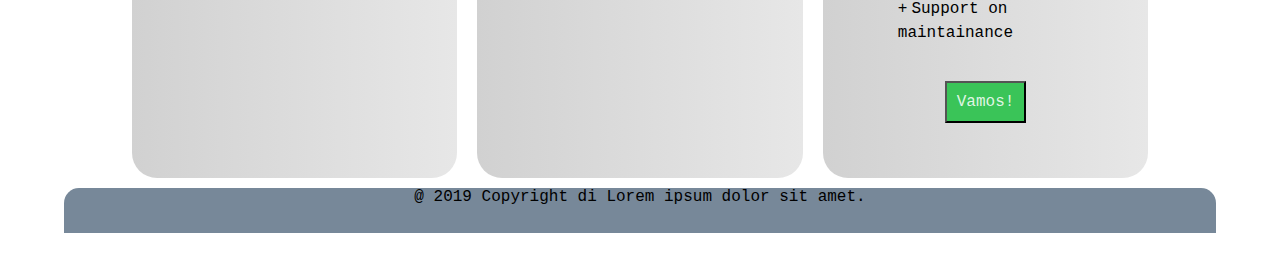
==== commit 08a9d18b: "update ID of gtag.js" ====
--- a/index.html
+++ b/index.html
@@ -7,199 +7,160 @@
     <link rel="stylesheet" href="./newstyle.css">
     <link href="https://fonts.googleapis.com/css?family=Roboto+Mono&display=swap">
     <title>WebsCreate - Webs para empresas</title>
-    <link rel="icon" href="./img/favicon.ico" sizes="16x16">
+<!-- Global site tag (gtag.js) - Google Analytics -->
+<script async src="https://www.googletagmanager.com/gtag/js?id=UA-153239142-2"></script>
+<script>
+  window.dataLayer = window.dataLayer || [];
+  function gtag(){dataLayer.push(arguments);}
+  gtag('js', new Date());
+
+  gtag('config', 'UA-153239142-2');
+</script>
+
 </head>
-<body> 
-    <header>
-        <div class="logo-container">
-            <!--  LOGO EDITABLE SVG-->
-            <svg class="logo" height="100%" xmlns="http://www.w3.org/2000/svg">
-                <!-- Created with Method Draw - http://github.com/duopixel/Method-Draw/ -->
-               
-                <!-- <g>
-                 <title>background</title>
-                 <rect fill="#fff" id="canvas_background" height="102" width="302" y="-1" x="-1"/>
-                 <g display="none" id="canvasGrid">
-                  <rect fill="url(#gridpattern)" stroke-width="0" y="0" x="0" height="100%" width="100%" id="svg_1"/>
-                 </g>
-                </g> -->
-                <g>
-                 <g stroke="null" id="newLogo">
-                  <path stroke="#000" id="svg_15" d="m122.762209,18.55122l-32.523856,33.207038l32.526875,33.200859l11.830767,-12.074742l-20.701863,-21.126121l20.697561,-21.126139l-11.829484,-12.080899l0,0.000004zm47.60118,0l-11.822198,12.077836l20.697635,21.126112l-20.697635,21.123538l11.822198,12.07468l32.531212,-33.2039l-32.531212,-33.198266z" stroke-opacity="null" stroke-width="1.5" fill="#ffffff"/>
-                  <path stroke="#000" id="svg_16" d="m287.328644,53.807417l9.734653,-5.140449c-0.191365,-1.904593 -0.561206,-3.752166 -1.023877,-5.56842l-10.813808,-1.495071c-0.935972,-2.251136 -2.171957,-4.339002 -3.624831,-6.255564l4.122078,-10.121806c-1.355414,-1.319776 -2.819209,-2.523029 -4.359874,-3.630202l-9.182326,5.755403c-2.153266,-1.130559 -4.473202,-1.989233 -6.908581,-2.540716l-3.318349,-10.263958c-0.941116,-0.070954 -1.88196,-0.145918 -2.841717,-0.145918s-1.897941,0.073232 -2.841886,0.145918l-3.285475,10.173042c-2.500662,0.53381 -4.871823,1.402458 -7.080437,2.546972l-9.039327,-5.670741c-1.538716,1.107173 -3.002449,2.310429 -4.357756,3.630202l4.00864,9.842223c-1.562373,1.999216 -2.870433,4.205065 -3.852903,6.582445l-10.472426,1.446046c-0.460718,1.813703 -0.832494,3.659317 -1.02189,5.568193l9.399259,4.96511c0.106488,2.613655 0.540504,5.146713 1.309051,7.532067l-7.090295,7.827275c0.824789,1.707995 1.743058,3.364386 2.805346,4.918398l10.438861,-2.237458c1.71153,1.859275 3.661529,3.488302 5.812959,4.835451l-0.395672,10.663568c1.714409,0.771994 3.495707,1.418092 5.33139,1.934529l6.60407,-8.475408c1.171766,0.149357 2.358336,0.249953 3.568595,0.249953c1.311091,0 2.593267,-0.118257 3.854797,-0.291306l6.638459,8.522426c1.838566,-0.515841 3.61715,-1.161903 5.331384,-1.933941l-0.403307,-10.855072c2.050595,-1.325453 3.91002,-2.911169 5.549312,-4.701494l10.710341,2.29449c1.062294,-1.553774 1.980688,-3.208402 2.80518,-4.917825l-7.319943,-8.08355c0.703165,-2.259402 1.095955,-4.644518 1.210308,-7.104809l-0.000003,0l0.000002,-0.000002zm-16.179715,12.347806l-4.615368,2.999831l-2.838759,-4.354632c-1.476765,0.567127 -3.066671,0.911974 -4.742689,0.911974c-7.319911,0 -13.252017,-5.925024 -13.252017,-13.232189c0,-7.307462 5.932106,-13.230193 13.252017,-13.230193c7.317999,0 13.252273,5.922731 13.252273,13.230193c0,3.651607 -1.481614,6.952622 -3.876536,9.347688l2.821079,4.327329l-0.000001,0z" stroke-opacity="null" stroke-width="1.5" fill="#ffffff"/>
-                  <path stroke="#000" id="svg_17" d="m75.083083,15.067689l-9.510883,-7.989915c-2.399818,-2.014192 -5.913117,-1.57461 -7.859137,0.979079l-4.826897,6.349703l18.195784,15.275685l4.829736,-6.346179c1.940185,-2.557655 1.572722,-6.257892 -0.828603,-8.268373l0,0l-0.000001,0zm-63.888133,54.198663l18.196872,15.275673l38.185913,-50.240952l-18.205852,-15.280141l-38.176935,50.245418l0.000003,0.000004l-0.000001,-0.000001zm-4.886442,16.229643l-1.825006,12.201123l10.920103,-4.567083l10.146809,-4.234699l-17.554202,-14.744888l-1.687701,11.345551l0,0l-0.000003,-0.000004l0,0.000001z" stroke-opacity="null" stroke-width="1.5" fill="#ffffff"/>
-                 </g>
-                </g>
-            </svg>
-            
-            <!-- <svg viewBox="40 20 250 90" height="4em" xmlns="http://www.w3.org/2000/svg">
-                <g id="newLogo">
-               <title>Layer 1</title>
-               <path id="svg_15" d="m256.139931,134.785385l-54.852989,56.005207l54.85808,55.994785l19.953136,-20.364611l-34.91465,-35.630181l34.907395,-35.630211l-19.950972,-20.374996l0,0.000007zm80.281594,0l-19.938684,20.36983l34.907519,35.630166l-34.907519,35.625824l19.938684,20.364506l54.865394,-55.999914l-54.865394,-55.990412z" stroke-opacity="null" stroke-width="1.5" stroke="#000"/>
-               <path id="svg_16" d="m533.688841,194.246593l16.417942,-8.669605c-0.322746,-3.212184 -0.9465,-6.328201 -1.726816,-9.391398l-18.237987,-2.521506c-1.57856,-3.796645 -3.663106,-7.317927 -6.113446,-10.550299l6.952076,-17.070894c-2.285969,-2.225863 -4.754726,-4.255206 -7.35313,-6.122503l-15.486418,9.706753c-3.631582,-1.90674 -7.544262,-3.354934 -11.651642,-4.285035l-5.59655,-17.310641c-1.587235,-0.119667 -3.174013,-0.246097 -4.792688,-0.246097s-3.200965,0.12351 -4.792973,0.246097l-5.541106,17.157307c-4.217482,0.900296 -8.216555,2.365311 -11.941484,4.295586l-15.245243,-9.563968c-2.595116,1.867298 -5.063769,3.896645 -7.349557,6.122503l6.760757,16.599364c-2.635015,3.37177 -4.841118,7.092037 -6.498099,11.101598l-17.662231,2.438823c-0.777023,3.058894 -1.40404,6.171608 -1.723464,9.391015l15.852286,8.373888c0.179597,4.40805 0.911585,8.68017 2.207775,12.70318l-11.958111,13.201061c1.391045,2.880612 2.939748,5.674193 4.731346,8.295106l17.605622,-3.773577c2.886575,3.135753 6.175338,5.883183 9.803824,8.155212l-0.667319,17.984601c2.89143,1.302004 5.895671,2.391677 8.991636,3.262673l11.138069,-14.294168c1.976238,0.251897 3.977442,0.421557 6.0186,0.421557c2.211215,0 4.373665,-0.199446 6.501294,-0.491301l11.196068,14.373466c3.100826,-0.86999 6.100491,-1.959604 8.991626,-3.261681l-0.680196,-18.307581c3.458423,-2.235437 6.59443,-4.909822 9.359171,-7.929288l18.063486,3.869764c1.791608,-2.620511 3.340522,-5.411118 4.731066,-8.294139l-12.345423,-13.633281c1.18592,-3.810586 1.848379,-7.833194 2.041241,-11.982589l-0.000005,0zm-27.287839,20.825147l-7.784031,5.059353l-4.787699,-7.344288c-2.490632,0.956486 -5.172082,1.538086 -7.998764,1.538086c-12.345369,0 -22.35014,-9.992827 -22.35014,-22.316699c0,-12.324373 10.004771,-22.313333 22.35014,-22.313333c12.342144,0 22.350572,9.98896 22.350572,22.313333c0,6.158604 -2.49881,11.725918 -6.537958,15.765308l4.757881,7.29824z" stroke-opacity="null" stroke-width="1.5" stroke="#000"/>
-               <path transform="rotate(6.475278854370117 119.12002563476531,192.32833862304682) " id="svg_17" d="m168.213818,122.931008l-17.457893,-11.580432c-4.404682,-2.918913 -10.208615,-1.51404 -12.98402,3.135532l-6.881142,11.558824l33.397688,22.137969l6.88657,-11.553459c2.764872,-4.655108 1.4453,-10.786025 -2.961202,-13.698434l0,0zm-96.754356,102.976909l33.399508,22.137741l54.435661,-91.456081l-33.415407,-22.143521l-54.419767,91.461856l0.000006,0.000006zm-5.101768,28.126825l-0.737675,20.7936l17.431112,-9.730457l16.198455,-9.026372l-32.221575,-21.370495l-0.670311,19.333729l0,0l-0.000006,-0.000006z" stroke-opacity="null" stroke-width="1.5" stroke="#000"/>
-              </g>
-             </svg> -->
-            <!-- <img src="./img/personal/logo.svg" alt="Creación de Webs"> -->
+<body>
+<header>
+    <div class="logo-container">
+        <img src="./img/personal/logo.svg" alt="Creación de Webs">
+        <h4 class='logo'>Creación Webs</h4>
+    </div>
+    <nav>
+        <ul class="nav-links">
+            <li><a class="nav-link" href="#">Home</a></li>
+            <li><a class="nav-link" href="#">Portfolio</a></li>
+            <li><a class="nav-link" href="#">Contact</a></li>
+            <li><a class="nav-link" href="#">Shop</a></li>
+        </ul>
+    </nav>
+    <div class="cart"><img style="width:2em" src="./img/personal/cart copia.svg" alt="Shop online, tus compras"></div>
+</header>
+
+<main>
+    <section class="first-section">
+        <div class="copertina">
+            <div class="text">
+                <h3>Creamos la pagina web que necesites</h3>
+            </div>
+            <img class="team" src="img/team.jpg" alt="">
         </div>
-        <nav>
-            <ul id='menu' class="nav-links">
-                <li><a class="nav-link" href="#">Home</a></li>
-                <li><a class="nav-link" href="#">Portfolio</a></li>
-                <li><a class="nav-link" href="#">Contact</a></li>
-                <li><a class="nav-link" href="#">Social media</a></li>
-            </ul>
-        </nav>
-
-                <ul id='menu-mobile' class="nav-links">
-                    <li><a class="nav-link" href="#">Home</a></li>
-                    <li><a class="nav-link" href="#">Portfolio</a></li>
-                    <li><a class="nav-link" href="#">Contact</a></li>
-                </ul>
-        
-
-        <div class="cart">
-            <p id="mobile-icon">|||</p>
-            <img id='cart' style="width:2em" src="./img/personal/cart copia.svg" alt="Shop online, tus compras"></div>
-    </header>
-
-    <main>
-        <section class="first-section">
-            <div class="copertina">
-                <div class="text">
-                    <h3>Creamos la pagina web que necesites</h3>
+    </section>
+    <section class="section">
+        <div class="row">
+            <div class="descr">
+                <h2>La Web</h2>
+                <p>Aquí empezamos con la primera etapa: las ideas del proyecto</p> 
+            </div>
+            <div class="img">
+                <img src="./img/sketches.jpg" alt="">
+            </div>
+        </div>
+    </section>
+    <section class="section">
+            <div class="row">
+                <div class="img">
+                    <img src="./img/meeting.jpg" alt="">
                 </div>
-                <img class="lozad" class="team" src="img/team.jpg" alt="">
+                <div class="descr">
+                    <h2>El medio de comunicacion</h2>
+                    <p>Via correo electronico o mejor hacer un meeting?
+                        <br>De Lunes a Domingo, via movil, e-mail o tramite cita nos encotramos!  
+                    </p> 
+                </div>
             </div>
-        </section>
-        <section class="section">
+    </section>
+    <section class="section">
             <div class="row">
                 <div class="descr">
-                    <h2>La Web</h2>
-                    <p>Aquí empezamos con la primera etapa: las ideas del proyecto</p> 
+                    <h2>Nuestro turno, el desarrollo!</h2>
+                    <p>Lo que nos hemos dicho lo convertimos en digital.
+                        <br>
+                    </p> 
                 </div>
+                <div class="img img-right">
+                        <img src="./img/code.jpg" class="img-right" alt="">
+                    </div>
+            </div>
+    </section>
+    <section class="section">
+            <div class="row">
+               
                 <div class="img">
-                    <img class="lozad" data-src="./img/sketches.jpg" alt="">
+                        <img src="./img/stats.jpg" alt="">
+                    </div>
+                    <div class="descr">
+                            <h2>Satisfecho o te volvimos tu dinero!</h2>
+                            <p><br>Esta es la politica de la empresa, queremos entregar productos y servicios de calidad.
+                                
+                            </p> 
+                        </div>
+            </div>
+    </section>
+    <section class="prices">
+        <div class="row">
+            <div class="col">
+                <div class="price-label">
+                    <h3>Basic</h3>
+                    <h2>10 EURO</h2>
+                </div>    
+                <div class="features">
+                    <ul>
+                        <li>Mobile friendly</li>
+                        <li>Landing page</li>
+                        <li>Contact</li>
+                    </ul>
+            </div>
+                <div class="cta">
+                    <button class="order-btn">Vamos!</button>
                 </div>
             </div>
-        </section>
-        <section class="section">
-                <div class="row">
-                    <div class="img">
-                        <img class="lozad" data-src="./img/meeting.jpg" alt="">
+            <div class="col">
+                    <div class="price-label">
+                        <h3>Standard</h3>
+                        <h2>20 EURO</h2>
                     </div>
-                    <div class="descr">
-                        <h2>El medio de comunicacion</h2>
-                        <p>Via correo electronico o mejor hacer un meeting?
-                            <br>De Lunes a Domingo, via movil, e-mail o tramite cita nos encotramos!  
-                        </p> 
-                    </div>
-                </div>
-        </section>
-        <section class="section">
-                <div class="row">
-                    <div class="descr">
-                        <h2>Nuestro turno, el desarrollo!</h2>
-                        <p>Lo que nos hemos dicho lo convertimos en digital.
-                            <br>
-                        </p> 
-                    </div>
-                    <div class="img img-right">
-                            <img class="lozad" data-src="./img/code.jpg" class="img-right" alt="">
-                        </div>
-                </div>
-        </section>
-        <section class="section">
-                <div class="row">
-                
-                    <div class="img">
-                            <img class="lozad" data-src="./img/stats.jpg" alt="">
-                        </div>
-                        <div class="descr">
-                                <h2>Satisfecho o te volvimos tu dinero!</h2>
-                                <p><br>Esta es la politica de la empresa, queremos entregar productos y servicios de calidad.
-                                    
-                                </p> 
-                            </div>
-                </div>
-               
-        </section>
-        <div class="clearer"></div>
-        <h3 class="descr">ELIJA TU PLAN:</h4>
-        <section class="prices">
-            <div class="row">
-                <div class="col">
-                    <div class="price-label">
-                        <h3>Básico</h3>
-                        <h2>10 EURO</h2>
-                    </div>    
                     <div class="features">
                         <ul>
                             <li>Mobile friendly</li>
-                            <li>Página principal</li>
-                            <li>Contactos</li>
+                            <li>Landing page</li>
+                            <li>Menu</li>
+                            <li>Paginas productos</li>                   
+                            <li>Contact</li>
                         </ul>
-                </div>
+                    </div> 
                     <div class="cta">
                         <button class="order-btn">Vamos!</button>
                     </div>
-                </div>
-                <div class="col">
-                        <div class="price-label">
-                            <h3>Standard</h3>
-                            <h2>20 EURO</h2>
-                        </div>
-                        <div class="features">
-                            <ul>
-                                <li>Mobile friendly</li>
-                                <li>Página principal</li>
-                                <li>Menú</li>
-                                <li>Páginas productos</li>                   
-                                <li>Contactos</li>
-                            </ul>
-                        </div> 
-                        <div class="cta">
-                            <button class="order-btn">Vamos!</button>
-                        </div>
-                </div>
-                <div class="col">
-                        <div class="price-label">
-                            <h3>Publisher</h3>
-                            <h2>50 EURO</h2>
-                        </div>
-                        <div class="features">
-                            <ul>
-                                <li>Mobile friendly</li>
-                                <li>Páginas principal</li>
-                                <li>Menú</li>
-                                <li>Galeria y animaciónes</li>
-                                <li>Páginas productos</li>                   
-                                <li>Contactos</li>     
-                                <li>Dominio y Servidor Hosting</li>
-                                <li>Suporte de mantenimento</li>
-                            </ul>
-                        </div>
-                    <div class="cta">
-                        <button class="order-btn">Vamos!</button>
+            </div>
+            <div class="col">
+                    <div class="price-label">
+                        <h3>Publisher</h3>
+                        <h2>50 EURO</h2>
                     </div>
+                    <div class="features">
+                        <ul>
+                            <li>Mobile friendly</li>
+                            <li>Landing page</li>
+                            <li>Menu</li>
+                            <li>Gallery and animations</li>
+                            <li>Paginas productos</li>                   
+                            <li>Contact</li>
+                            <li>Domain and server Hosting</li>
+                            <li>Support on maintainance</li>
+                        </ul>
+                    </div>
+                <div class="cta">
+                    <button class="order-btn">Vamos!</button>
                 </div>
             </div>
-            <div class="clearer"></div>
 
-        </section>
+        </div>
+    </section>
 
-    </main>
+</main>
 
-    <footer>
-        <div>@ 2019 Copyright Creación Webs - Web Create.</div>   
-    </footer>                               
+<footer>
+    <div>@ 2019 Copyright di Lorem ipsum dolor sit amet.</div>   
+</footer>
 
-    <script src="./app.js"></script>
-    <script type="text/javascript" src="./js/lozad.min.js"></script>
-    <script>
-            const el = document.querySelectorAll('img');
-            const observer = lozad(el); // passing a `NodeList` (e.g. `document.querySelectorAll()`) is also valid
-            observer.observe();
-    </script>
 </body>
 </html>--- a/newstyle.css
+++ b/newstyle.css
@@ -6,6 +6,11 @@
 
 }
 
+main{
+    width:90vw;
+    margin:auto;
+}
+
 footer{
     background: lightslategray;
     width:90vw;
@@ -27,6 +32,16 @@
 
 header img, .cart img{
     width:70%;
+}
+
+#newLogo{
+    transform:scale(0.55);
+}
+#svg_17, #svg_16{
+    fill:transparent;
+}
+#svg_15{
+    fill: rgb(67, 182, 86);
 }
 
 .logo-container, 
@@ -37,21 +52,25 @@
 }
 
 .clearer{
-    background:transparent;
-    margin:50px;
+    background:transparent; 
+    margin-top:50px;
 }
 
 .logo-container{
-    flex:1;
-    flex-direction: column;
-    margin-top:15px;
-    align-items: center;
-    margin-top:35px;
-
-}
+    display:flex;
+    flex:1;
+    flex-direction: row;
+    align-content: center;
+    margin-top:5%;
+    height:100%;
+    background-position: cover;
+    
+
+}
+
 .logo{
-    margin:5px;
-    font-weight: 400;
+    flex:1;
+    margin-bottom:5%;
 }
 
 nav {
@@ -115,17 +134,23 @@
     display:flex;
     flex:1;
     width:100%;
+    justify-content:center;
 }
 
 .descr {
 margin:15px;
 padding:2em;
+flex:1;
+}
+
+.img{
+    flex:1;
 }
 
 .img img{
     width:30vw;
     border-radius: 20px; 
-    border:2px dashed black; 
+    border:2px dashed  rgba(92, 92, 94, 0.831); 
     margin:5%;  
     }
 
@@ -188,16 +213,16 @@
  }
 
 /* RESET NAVBAR FOR DESKTOP */
-@media (min-width:700px){
+@media (min-width:1000px){
     #menu-mobile{
         display:none!important;
     }
 }
 /* MOBILE FRIENDLY */
- @media screen and (max-width:700px){
-  
+ @media screen and (max-width:900px){
+    
     #mobile-icon{
-        z-index: 3;
+        z-index: 8;
         display: block;
         position:fixed;
         top:15px;
@@ -232,7 +257,7 @@
         right:0;
         top:-5px;
         min-width:30vw;
-        z-index: 3;
+        z-index: 7;
         font-weight: 800;
         margin-top: 10px;
         list-style: none;
@@ -254,7 +279,7 @@
     }
 
     .logo-container{
-        margin:0;
+        margin-top:5%!important;
     }
 
     .text{
@@ -262,7 +287,7 @@
      }
 
     .logo{
-         display:none;
+         display:block;
      }
    
     .row{
@@ -271,7 +296,7 @@
 
     }
     .col{
-     min-width:90vw; 
+     min-width:70vw; 
         
     }
     .col:last-child{
@@ -280,9 +305,9 @@
     }
 
     .img img{
-         width:50vw;
-         flex-direction: center;
-    }
+        width:70vw;
+        margin:0;
+        }
 
     .img:nth-child(1){
         order: 1;
